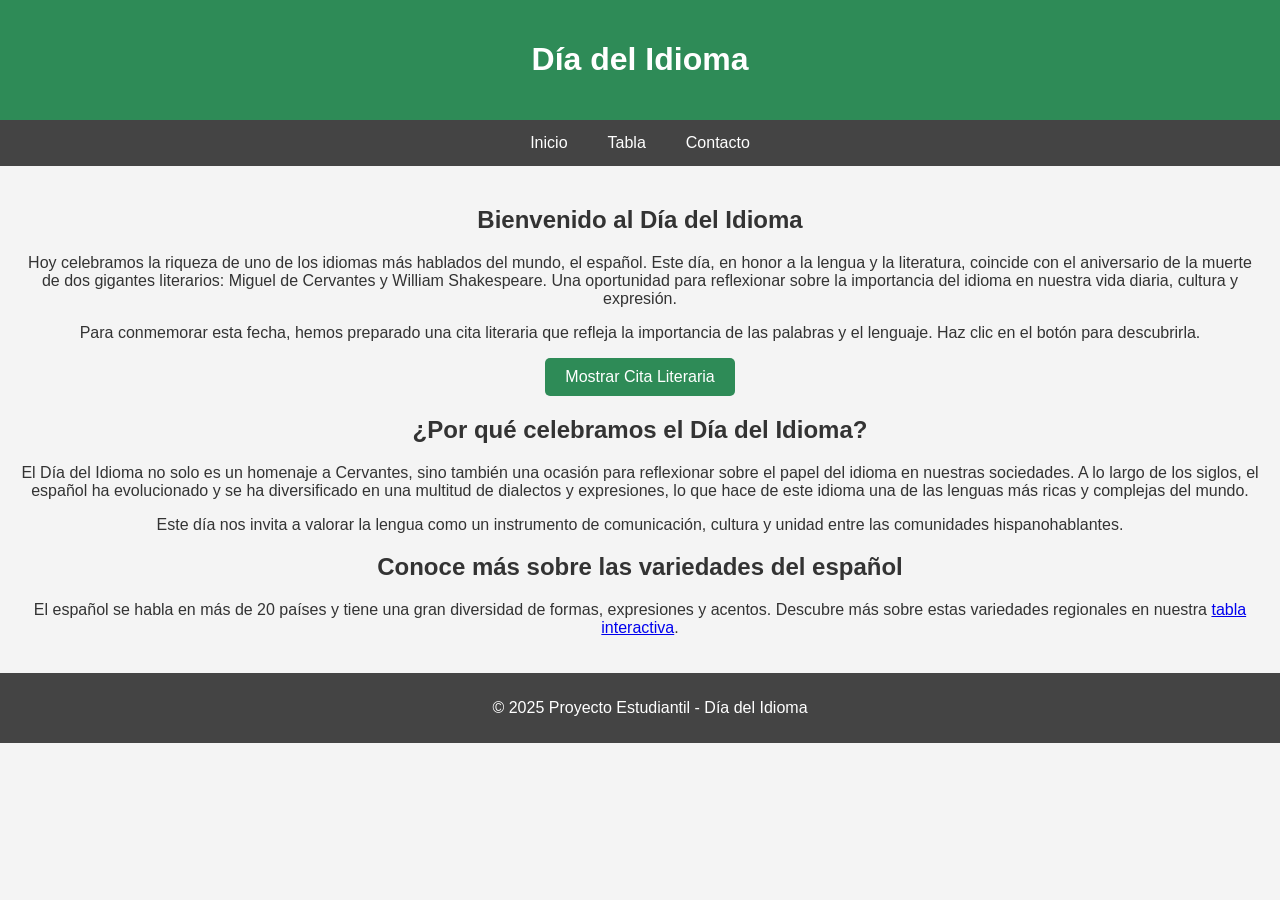
==== index.html @ c57b1edb "Add files via upload" ====
<!-- index.html -->
<!DOCTYPE html>
<html lang="es">
<head>
    <meta charset="UTF-8">
    <meta name="viewport" content="width=device-width, initial-scale=1.0">
    <title>Día del Idioma</title>
    <link rel="stylesheet" href="css/styles.css">
    <script defer src="js/main.js"></script>
</head>
<body onload="mostrarBienvenida()">
    <header>
        <h1>Día del Idioma</h1>
    </header>

    <!-- Enlaces hacia otros archivos -->
    <nav>
        <ul>
            <li><a href="index.html">Inicio</a></li>
            <li><a href="Tabla.html">Tabla</a></li>
            <li><a href="Contacto.html">Contacto</a></li>
        </ul>
    </nav>

    <main>
        <section>
            <h2>Bienvenido al Día del Idioma</h2>
            <p>Hoy celebramos la riqueza de uno de los idiomas más hablados del mundo, el español. Este día, en honor a la lengua y la literatura, coincide con el aniversario de la muerte de dos gigantes literarios: Miguel de Cervantes y William Shakespeare. Una oportunidad para reflexionar sobre la importancia del idioma en nuestra vida diaria, cultura y expresión.</p>
            <p>Para conmemorar esta fecha, hemos preparado una cita literaria que refleja la importancia de las palabras y el lenguaje. Haz clic en el botón para descubrirla.</p>
            <button onclick="mostrarCita()">Mostrar Cita Literaria</button>
            <div id="cita"></div>
        </section>

        <section>
            <h2>¿Por qué celebramos el Día del Idioma?</h2>
            <p>El Día del Idioma no solo es un homenaje a Cervantes, sino también una ocasión para reflexionar sobre el papel del idioma en nuestras sociedades. A lo largo de los siglos, el español ha evolucionado y se ha diversificado en una multitud de dialectos y expresiones, lo que hace de este idioma una de las lenguas más ricas y complejas del mundo.</p>
            <p>Este día nos invita a valorar la lengua como un instrumento de comunicación, cultura y unidad entre las comunidades hispanohablantes.</p>
        </section>
        
        <section>
            <h2>Conoce más sobre las variedades del español</h2>
            <p>El español se habla en más de 20 países y tiene una gran diversidad de formas, expresiones y acentos. Descubre más sobre estas variedades regionales en nuestra <a href="Tabla.html">tabla interactiva</a>.</p>
        </section>
    </main>

    <footer>
        <p>© 2025 Proyecto Estudiantil - Día del Idioma</p>
    </footer>
</body>
</html>
---- css/styles.css ----
/* Estilo general del cuerpo */
body {
    margin: 0;
    padding: 0;
    font-family: Arial, sans-serif;
    background-color: #f4f4f4;
    color: #333;
}

/* Encabezado */
header {
    background-color: #2e8b57; /* verde */
    color: white;
    padding: 20px 0;
    text-align: center;
}

/* Navegación */
nav {
    background-color: #444; /* gris oscuro */
    overflow: hidden;
    text-align: center; /* Esto centra el contenido de la navegación */
}

nav ul {
    list-style-type: none; /* Elimina los puntos de lista */
    margin: 0;
    padding: 0;
    display: flex; /* Hace que los elementos <li> se alineen horizontalmente */
    justify-content: center; /* Centra los elementos en la barra de navegación */
}

nav a {
    display: block;
    color: white;
    text-align: center;
    padding: 14px 20px;
    text-decoration: none;
    transition: background-color 0.3s;
}

nav a:hover {
    background-color: #2e8b57;
}

/* Contenido principal */
main {
    padding: 20px;
    text-align: center;
}

/* Estilo de las tablas */
table {
    margin: 20px auto;
    border-collapse: collapse;
    width: 90%;
    max-width: 800px;
    background-color: white;
    box-shadow: 0 0 10px rgba(0,0,0,0.1);
}

th, td {
    padding: 12px;
    border: 1px solid #ddd;
    text-align: center;
}

th {
    background-color: #2e8b57;
    color: white;
}

/* Estilo para la clase tabla-responsive */
.tabla-responsive {
    overflow-x: auto; /* Permite que la tabla sea desplazable horizontalmente */
    -webkit-overflow-scrolling: touch;
}

/* Botón */
button {
    background-color: #2e8b57;
    color: white;
    border: none;
    padding: 10px 20px;
    font-size: 16px;
    cursor: pointer;
    border-radius: 5px;
    transition: background-color 0.3s;
}

button:hover {
    background-color: #246b45;
}

/* Pie de página */
footer {
    background-color: #444;
    color: white;
    text-align: center;
    padding: 10px;
    position: relative;
    bottom: 0;
    width: 100%;
}

/* Responsive */
@media (max-width: 768px) {
    nav ul {
        flex-direction: column; /* Cambia el menú a vertical en pantallas pequeñas */
    }

    nav a {
        padding: 10px;
    }

    table, th, td {
        font-size: 14px;
    }
}
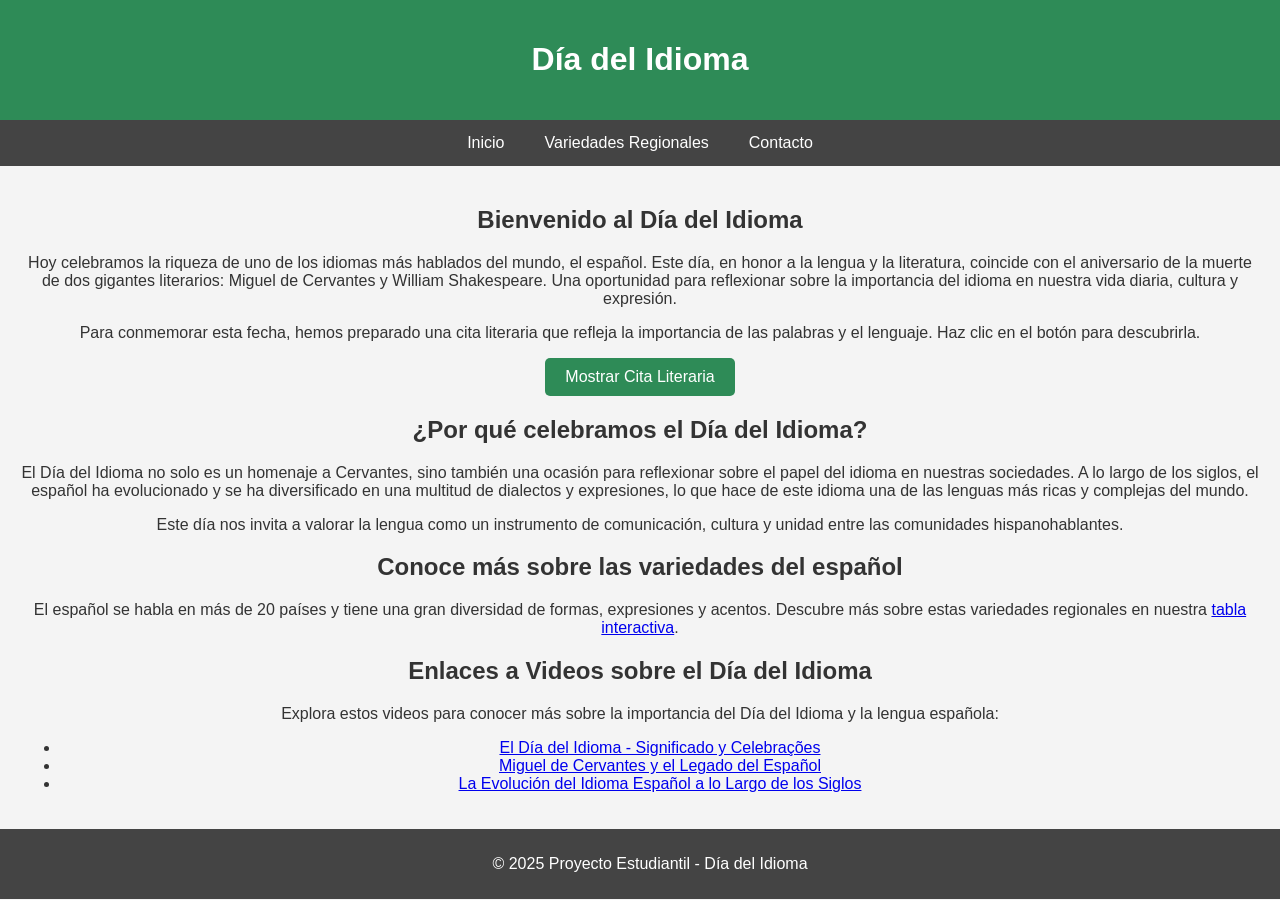
==== commit 4a545d98: "Update index.html" ====
--- a/index.html
+++ b/index.html
@@ -17,7 +17,7 @@
     <nav>
         <ul>
             <li><a href="index.html">Inicio</a></li>
-            <li><a href="Tabla.html">Tabla</a></li>
+            <li><a href="Tabla.html">Variedades Regionales</a></li>
             <li><a href="Contacto.html">Contacto</a></li>
         </ul>
     </nav>
@@ -36,10 +36,21 @@
             <p>El Día del Idioma no solo es un homenaje a Cervantes, sino también una ocasión para reflexionar sobre el papel del idioma en nuestras sociedades. A lo largo de los siglos, el español ha evolucionado y se ha diversificado en una multitud de dialectos y expresiones, lo que hace de este idioma una de las lenguas más ricas y complejas del mundo.</p>
             <p>Este día nos invita a valorar la lengua como un instrumento de comunicación, cultura y unidad entre las comunidades hispanohablantes.</p>
         </section>
-        
+
         <section>
             <h2>Conoce más sobre las variedades del español</h2>
             <p>El español se habla en más de 20 países y tiene una gran diversidad de formas, expresiones y acentos. Descubre más sobre estas variedades regionales en nuestra <a href="Tabla.html">tabla interactiva</a>.</p>
+        </section>
+
+        <!-- Sección de Videos sobre el Día del Idioma -->
+        <section>
+            <h2>Enlaces a Videos sobre el Día del Idioma</h2>
+            <p>Explora estos videos para conocer más sobre la importancia del Día del Idioma y la lengua española:</p>
+            <ul>
+                <li><a href="https://www.youtube.com/watch?v=GfMHLUjxMj4" target="_blank">El Día del Idioma - Significado y Celebrações</a></li>
+                <li><a href="https://www.youtube.com/watch?v=cHHzH2NEpks" target="_blank">Miguel de Cervantes y el Legado del Español</a></li>
+                <li><a href="https://www.youtube.com/watch?v=eXJdmZTqxk4" target="_blank">La Evolución del Idioma Español a lo Largo de los Siglos</a></li>
+            </ul>
         </section>
     </main>
 
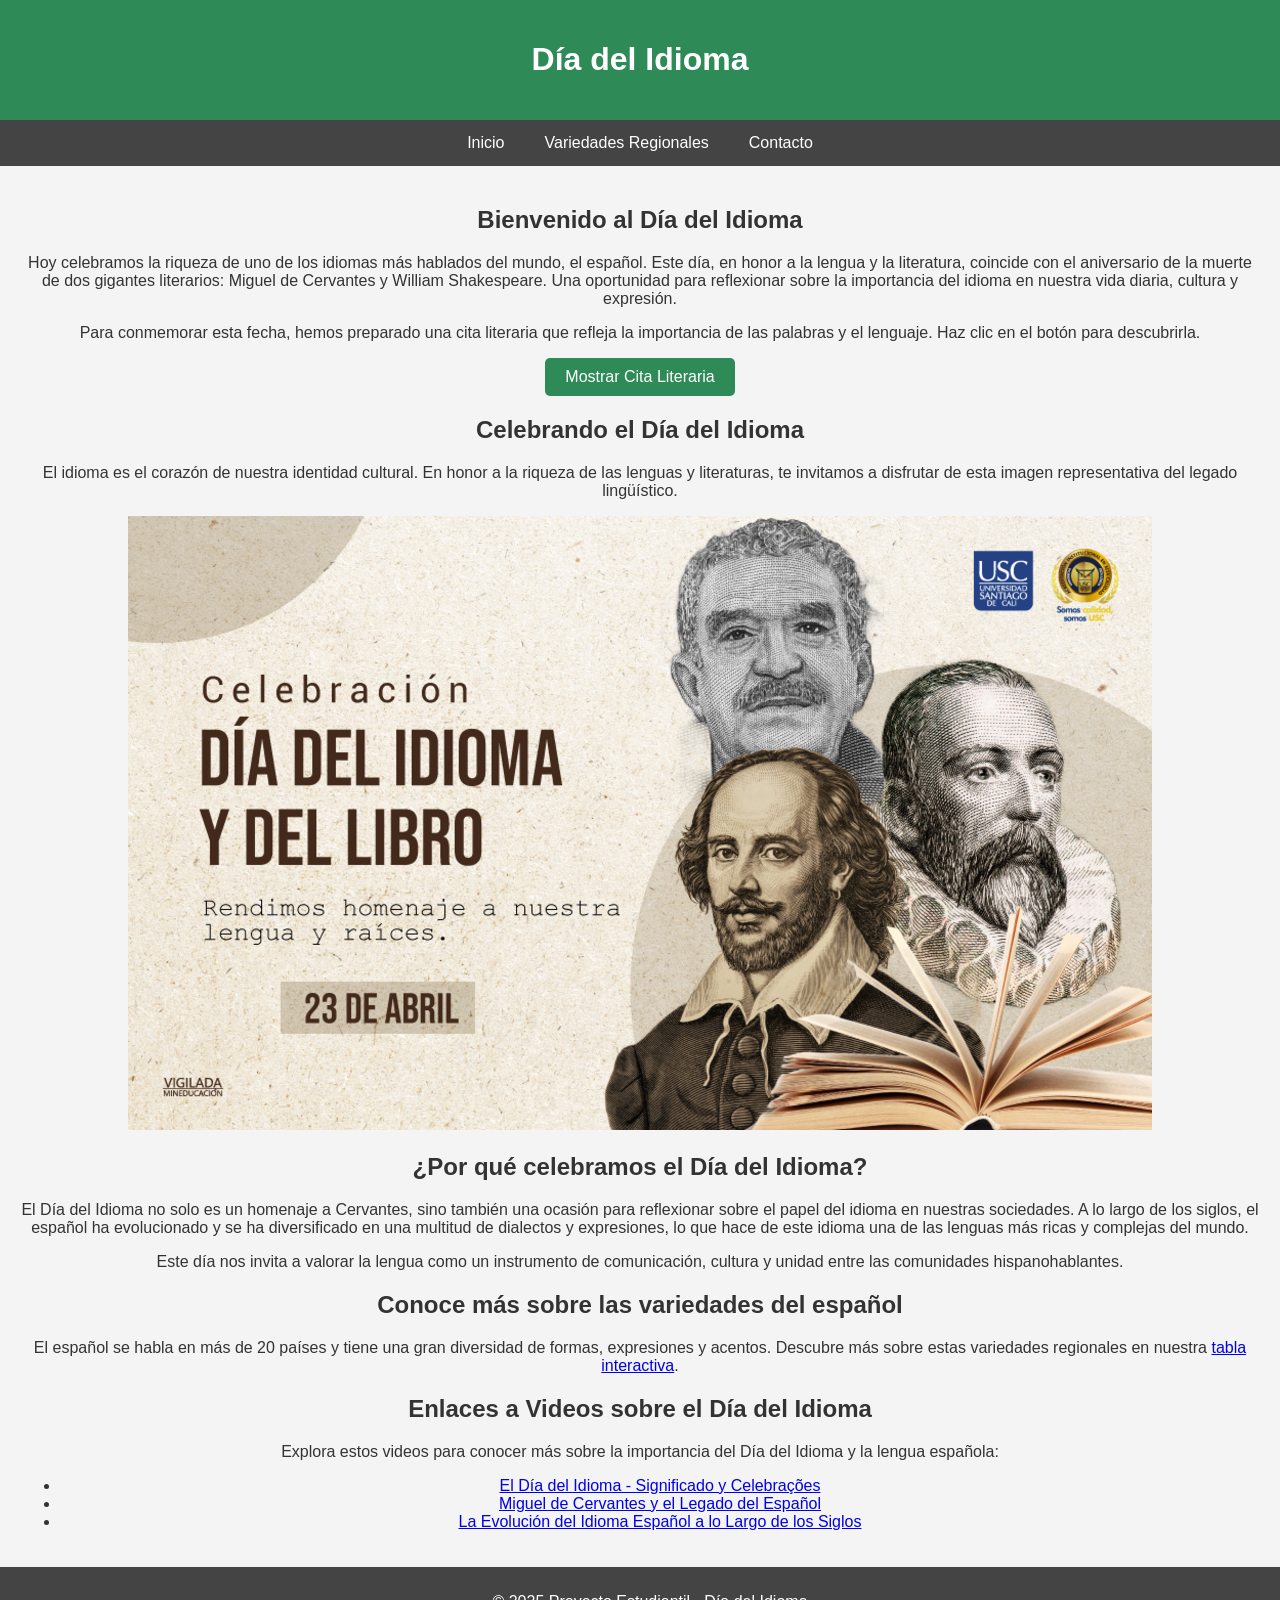
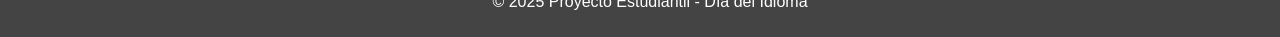
==== commit 215b98ff: "Add files via upload" ====
--- a/index.html
+++ b/index.html
@@ -31,6 +31,14 @@
             <div id="cita"></div>
         </section>
 
+        <!-- Sección de la imagen -->
+        <section>
+            <h2>Celebrando el Día del Idioma</h2>
+            <p>El idioma es el corazón de nuestra identidad cultural. En honor a la riqueza de las lenguas y literaturas, te invitamos a disfrutar de esta imagen representativa del legado lingüístico.</p>
+            <img src="dia_del_idioma.jpg" alt="Celebración del Día del Idioma" class="banner">
+
+        </section>
+
         <section>
             <h2>¿Por qué celebramos el Día del Idioma?</h2>
             <p>El Día del Idioma no solo es un homenaje a Cervantes, sino también una ocasión para reflexionar sobre el papel del idioma en nuestras sociedades. A lo largo de los siglos, el español ha evolucionado y se ha diversificado en una multitud de dialectos y expresiones, lo que hace de este idioma una de las lenguas más ricas y complejas del mundo.</p>
